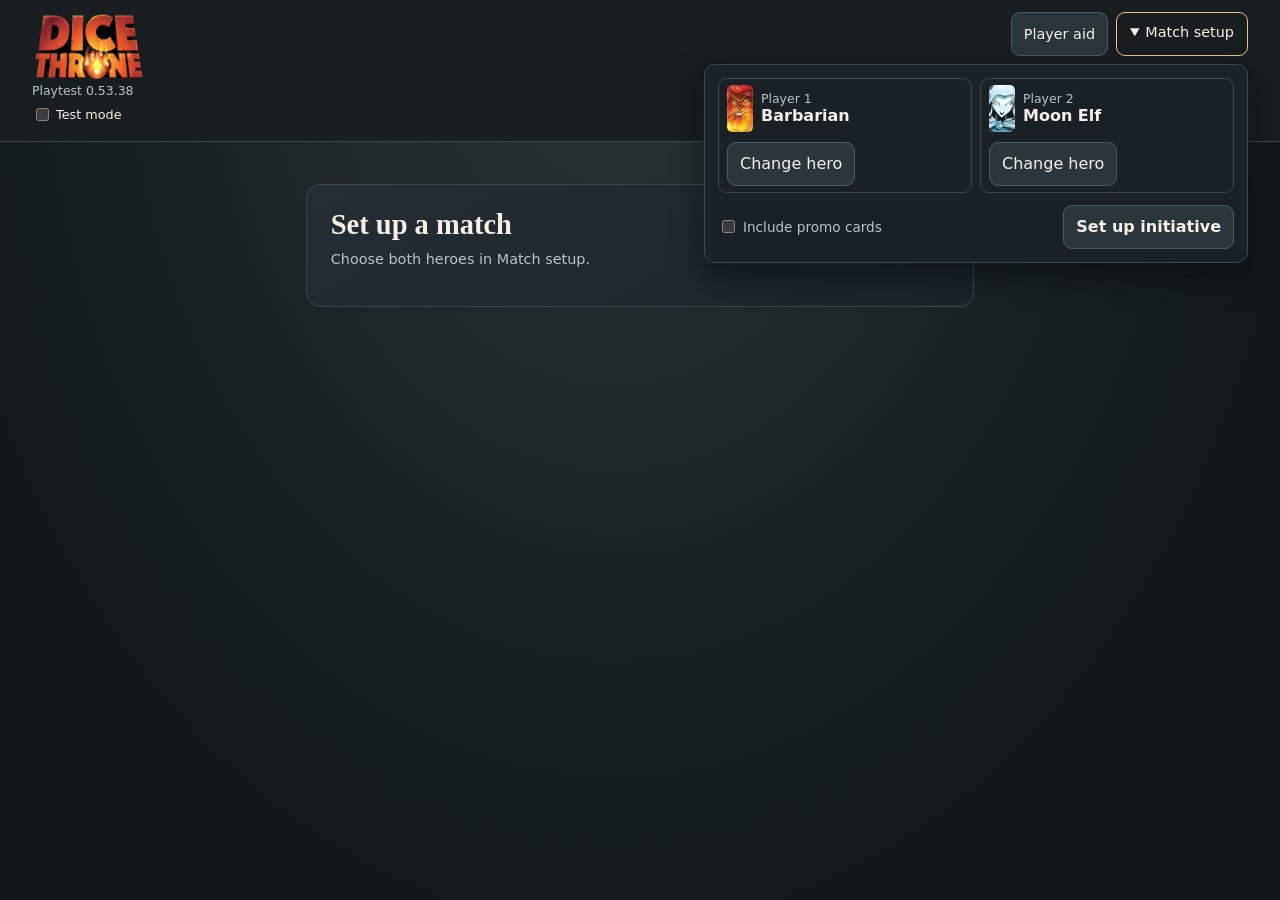
==== docs/index.html @ fddf9438 "0.53.38" ====
<!doctype html>
<html lang="en-GB">
<head>
<meta charset="utf-8">
<meta name="viewport" content="width=device-width,initial-scale=1">
<meta name="theme-color" content="#171d21">
<title>Dice Throne · Match</title>
<style>
:root{color-scheme:dark;font-family:system-ui,sans-serif;background:#10121a;color:#f5f1e9;--panel:#1a1e29;--line:#343a4a;--muted:#bac0ce;--gold:#f2c579}
*{box-sizing:border-box}body{margin:0}button{font:inherit;cursor:pointer}button:focus-visible,summary:focus-visible{outline:3px solid var(--gold);outline-offset:3px}button{color:inherit;background:#282f40;border:1px solid #465069;border-radius:9px;min-height:44px;padding:7px 12px}button:hover:not(:disabled){background:#374258}button:disabled{opacity:.53;cursor:default}button.primary{background:var(--gold);color:#221809;border-color:var(--gold);font-weight:750}button.primary:hover:not(:disabled){background:#ffdf9e}button[aria-pressed=true]{border-color:var(--gold)}
header{border-bottom:1px solid var(--line);background:#161923}header>div{max-width:1650px;margin:auto;padding:14px clamp(12px,3vw,42px);display:flex;align-items:center;justify-content:space-between;gap:10px}h1{font-family:Georgia,serif;font-size:clamp(1.35rem,3vw,2rem);margin:0}header small{color:var(--muted)}
main{max-width:1650px;margin:auto;padding:clamp(10px,2.5vw,32px);display:grid;grid-template-columns:minmax(0,1fr) minmax(300px,.84fr) minmax(0,1fr);gap:14px;align-items:start}
.hero,.arena{background:var(--panel);border:1px solid var(--line);border-radius:14px;overflow:hidden;min-width:0}.hero-head{padding:12px;display:flex;flex-wrap:wrap;gap:7px 14px;align-items:center;border-top:3px solid var(--hero)}.hero h2{font-family:Georgia,serif;font-size:1.35rem;margin:0 auto 0 0}.hero strong{color:var(--hero);white-space:nowrap}
.inventory{display:flex;align-items:center;justify-content:space-between;gap:8px;padding:9px 12px;border-top:1px solid var(--line);font-size:.85rem}.tokens{flex-basis:100%;display:flex;min-height:21px;gap:7px;flex-wrap:wrap;color:var(--muted);font-size:.8rem}.token{display:inline-flex;align-items:center;gap:5px}.token img{width:19px;height:19px}
.arena{padding:14px}.phase{display:flex;align-items:center;justify-content:space-between;gap:8px;color:var(--gold);font-size:.9rem}.arena h2{font-size:1.21rem;margin:9px 0 5px}.arena p{margin:5px 0 12px;color:var(--muted);font-size:.9rem}.dice{display:grid;grid-template-columns:repeat(5,minmax(0,1fr));gap:6px;margin:12px 0}.die{display:grid;place-items:center;width:100%;padding:4px;aspect-ratio:1;min-height:0;border-radius:9px;background:#242937;border:1px solid #51566a}.die img{width:100%;border-radius:4px;display:block}.die[aria-pressed=true]{background:#665132;border-color:var(--gold)}.die:disabled{opacity:1;cursor:default}.empty{color:#b7bdcd}.controls{display:flex;flex-wrap:wrap;gap:7px}.abilities{display:grid;gap:6px;margin-top:12px}.ability{text-align:left}.ability small{display:block;margin-top:2px;color:var(--muted);font-size:.78rem}.ability strong{font-size:.94rem}.action-log{border-top:1px solid var(--line);margin-top:14px;padding-top:11px}.action-log summary{cursor:pointer;font-size:.9rem}.action-log ol{font-size:.82rem;color:var(--muted);padding-left:23px;max-height:180px;overflow:auto}.action-log li{padding:3px 0}
.vitals{display:inline-flex;gap:12px;align-items:center;white-space:nowrap}


.token-help{position:relative}.token-help button{background:transparent;padding:3px 5px;min-height:28px;font-size:inherit}
.token-note{display:block;margin:4px 0 0;line-height:1.4;color:var(--muted)}
.token-note[hidden]{display:none}
@media(hover:hover){.token-help:hover .token-note,.token-help:focus-within .token-note{display:block}}
dialog{color:inherit;background:var(--panel);border:1px solid var(--line);border-radius:12px;width:min(1100px,96vw);max-width:none;padding:12px}
dialog::backdrop{background:#080a12dc}
.viewer-head,.viewer-tools{display:flex;align-items:center;gap:7px;flex-wrap:wrap;margin-bottom:8px}.viewer-head h2{margin:0 auto 0 0;font-size:1.15rem}
.viewer-scroll{overflow:auto;height:65vh;touch-action:pan-x pan-y;background:#10121a;border-radius:7px}
.viewer-scroll img{display:block;max-width:none;height:auto;margin-inline:auto}
.setup-seats{display:grid;grid-template-columns:repeat(2,minmax(0,1fr));gap:8px}
.setup-seat{display:flex;align-items:center;gap:10px;padding:6px 8px;border:1px solid var(--line);border-radius:9px}
.setup-seat small,.setup-seat strong{display:block}
.setup-seat button{white-space:nowrap}
.setup-actions{display:flex;align-items:center;gap:10px;flex-wrap:wrap}
.setup-actions label{display:flex;align-items:center;gap:5px;font-size:.85rem;color:var(--muted)}
#hero-picker{width:min(520px,calc(100% - 24px));max-height:85dvh;padding:0;overflow:hidden}
#hero-picker[open]{display:flex;flex-direction:column}
body:has(#hero-picker[open]){overflow:hidden}
.picker-head{padding:14px 16px 12px;border-bottom:1px solid var(--line)}
.picker-head label{display:block;margin:10px 0 5px;color:var(--muted);font-size:.88rem}
#hero-search{width:100%;min-height:44px;padding:8px 10px;font:inherit;color:inherit;background:#10121a;border:1px solid #51566a;border-radius:8px}
#hero-search:focus-visible{outline:2px solid var(--gold);outline-offset:2px}
.picker-results{padding:12px 16px 16px;min-height:0;overflow:auto;overscroll-behavior:contain}
.picker-results details{border:1px solid var(--line);border-radius:9px}
.picker-results details+details{margin-top:8px}
.picker-results summary{padding:12px;cursor:pointer;font-weight:650}
.picker-heroes{display:grid;gap:5px;padding:0 8px 8px}
.picker-hero{display:grid;grid-template-columns:auto minmax(0,1fr) auto;align-items:center;gap:8px;text-align:left;padding-block:5px}
.picker-hero span{overflow-wrap:anywhere}
.picker-hero[hidden]{display:none}
.picker-hero[aria-current="true"]{border-color:var(--gold)}
.picker-hero small{color:var(--gold);white-space:nowrap}
#hero-no-results{margin:0;color:var(--muted)}
@media(max-width:800px){
  header>div{align-items:stretch;flex-direction:column}
}
@media(hover:none) and (pointer:coarse){
  #hero-picker{inset:0;margin:0;width:100%;height:100dvh;max-height:none;border:0;border-radius:0}
}
.hand-panel{border-top:1px solid var(--line);margin-top:12px;padding-top:10px}
.hand-panel h3{margin:0 0 8px;font-size:.95rem}
.hand-group h3{font-size:.85rem;margin:0 0 6px;color:var(--muted)}
.hand-group+.hand-group{margin-top:14px}
.hand-grid{display:grid;gap:6px}
.hand-card{display:grid;grid-template-columns:minmax(0,1fr) auto;gap:5px}
.hand-card>button{text-align:left}
.hand-card small{color:var(--muted);display:block}
.card-command{display:flex;gap:6px;margin:6px 0;flex-wrap:wrap}
.card-command label{width:100%;font-size:.86rem}
.card-command select{max-width:100%;min-height:42px;width:100%;padding:4px;border-radius:7px}

#hand-dialog{width:min(520px,96vw);max-height:85dvh;overflow-y:auto}
.board-upgrades{padding:8px 12px;border-top:1px solid var(--line)}
.board-upgrades summary{cursor:pointer;font-size:.85rem}
.board-upgrades button{margin:6px 5px 0 0}
.income-note{padding:8px 10px;border:1px solid var(--line);border-radius:8px;margin-bottom:10px;font-size:.88rem}
.install-strip{display:flex;gap:10px;align-items:center;justify-content:flex-end;margin:0 auto;padding:6px clamp(10px,2.5vw,32px);max-width:1650px;color:var(--muted);font-size:.8rem}
.install-strip button{min-height:32px}
.token-actions{margin-top:12px}.token-actions strong{display:block;font-size:.85rem;margin-bottom:5px}
</style>
<link rel="stylesheet" href="./match-ui.css">
<link rel="manifest" href="./manifest.webmanifest">
<link rel="icon" href="./icons/dice-throne-192.png">
<link rel="apple-touch-icon" href="./icons/dice-throne-192.png">
</head>
<body>
<header>
 <div>
  <div>
   <h1><img class="header-logo" src="./dice-throne-logo.png" alt="Dice Throne" width="1024" height="612"></h1>
   <small>Playtest 0.53.38</small>
   <label class="test-mode-label"><input id="test-mode" type="checkbox" autocomplete="off"> Test mode</label>
  </div>
  <div class="header-actions">
  <button id="open-player-aid" type="button" aria-haspopup="dialog" aria-controls="viewer">Player aid</button>
  <details class="setup-menu" id="match-setup">
   <summary>Match setup</summary>
   <div class="match-setup">
   <div class="setup-seats">
    <div class="setup-seat">
     <div class="setup-identity"><img id="setup-portrait-0" class="hero-portrait" alt="" width="179" height="323" loading="lazy"><div><small>Player 1</small><strong id="setup-hero-0"></strong></div></div>
     <button type="button" id="change-hero-0" aria-label="Change hero for Player 1" aria-describedby="setup-hero-0" aria-haspopup="dialog">Change hero</button>
    </div>
    <div class="setup-seat">
     <div class="setup-identity"><img id="setup-portrait-1" class="hero-portrait" alt="" width="179" height="323" loading="lazy"><div><small>Player 2</small><strong id="setup-hero-1"></strong></div></div>
     <button type="button" id="change-hero-1" aria-label="Change hero for Player 2" aria-describedby="setup-hero-1" aria-haspopup="dialog">Change hero</button>
    </div>
   </div>
   <div class="setup-actions"><label><input id="promos" type="checkbox"> Include promo cards</label><button id="reset" type="button">Set up initiative</button></div>
   </div>
  </details>
  </div>
 </div>
</header>
<aside class="install-strip"><span role="status" id="offline-status">Preparing offline play…</span><button type="button" id="install-app" hidden>Install app</button></aside>
<main id="match"></main>
<dialog id="hero-picker" aria-labelledby="hero-picker-title">
 <div class="picker-head">
  <div class="viewer-head"><h2 id="hero-picker-title"></h2><form method="dialog"><button autofocus>Cancel</button></form></div>
  <label for="hero-search">Search by hero name</label>
  <div class="picker-tools">
   <input id="hero-search" type="search" autocomplete="off">
   <button id="random-hero" type="button">Random hero</button>
  </div>
 </div>
 <div class="picker-results">
  <div id="hero-groups"></div>
  <p id="hero-no-results" role="status"></p>
 </div>
</dialog>
<dialog id="test-vitals" aria-labelledby="test-vitals-title">
 <div class="viewer-head"><h2 id="test-vitals-title"></h2><form method="dialog"><button>Cancel</button></form></div>
 <form id="test-vitals-form">
  <label for="test-hp">Health</label>
  <div class="test-vitals-step">
   <button type="button" data-step="down" data-field="test-hp" aria-label="Decrease Health">−</button>
   <input id="test-hp" type="number" inputmode="numeric" min="1" max="60" step="1" required>
   <button type="button" data-step="up" data-field="test-hp" aria-label="Increase Health">+</button>
  </div>
  <label for="test-cp">CP</label>
  <div class="test-vitals-step">
   <button type="button" data-step="down" data-field="test-cp" aria-label="Decrease CP">−</button>
   <input id="test-cp" type="number" inputmode="numeric" min="0" max="15" step="1" required>
   <button type="button" data-step="up" data-field="test-cp" aria-label="Increase CP">+</button>
  </div>
  <button type="submit" class="primary">Apply</button>
 </form>
</dialog>
<dialog id="hand-dialog" aria-labelledby="hand-title">
 <div class="viewer-head"><h2 id="hand-title"></h2><form method="dialog"><button>Close hand</button></form></div>
 <div id="hand-content"></div>
</dialog>
<dialog id="hero-sheet" aria-labelledby="hero-sheet-title">
 <div class="viewer-head"><h2 id="hero-sheet-title"></h2><form method="dialog"><button autofocus>Close</button></form></div>
 <div id="hero-sheet-content"></div>
</dialog>
<dialog id="token-info" aria-labelledby="token-info-title" aria-describedby="token-info-note">
 <div class="viewer-head"><h2 id="token-info-title"></h2><form method="dialog"><button autofocus>Close</button></form></div>
 <div id="token-info-icon" class="large-token-icon" aria-hidden="true"></div>
 <p id="token-info-note"></p>
</dialog>
<dialog id="deck-dialog" aria-labelledby="deck-title">
 <div class="viewer-head"><h2 id="deck-title"></h2><form method="dialog"><button autofocus>Close deck</button></form></div>
 <button id="view-all-deck" type="button" hidden>Full deck list</button>
 <div id="deck-content"></div>
</dialog>
<dialog id="viewer" aria-labelledby="viewer-title">
 <div class="viewer-head"><h2 id="viewer-title"></h2><form method="dialog"><button>Close</button></form></div>
 <nav id="player-aid-sections" class="viewer-tools" aria-label="Player aid sections" hidden>
  <button id="aid-turn-summary" type="button" aria-pressed="false">Turn summary</button>
  <button id="aid-quick-reference" type="button" aria-pressed="false">Quick reference</button>
  <button id="aid-damage-cheat-sheet" type="button" aria-pressed="false">Damage cheat sheet</button>
 </nav>
 <nav id="board-sections" class="viewer-tools" aria-label="Board views" hidden>
  <button id="board-scan" type="button" aria-pressed="true">Board</button>
  <button id="board-upgrades-tab" type="button" aria-pressed="false">Upgrades</button>
 </nav>
 <div id="viewer-zoom" class="viewer-tools">
  <button id="zoom-out" aria-label="Zoom out">−</button><button id="zoom-fit">Fit</button><button id="zoom-in" aria-label="Zoom in">+</button>
  <button id="leaflet-front">Front</button><button id="leaflet-back">Back</button>
 </div>
 <div id="viewer-scroll" class="viewer-scroll"><img id="viewer-image" alt=""></div>
 <div id="board-upgrades-panel" hidden></div>
</dialog>
<script src="./art-shared.js"></script>
<script src="./art-shared-marvel.js"></script>
<script src="./art-hero-1.js"></script>
<script src="./art-hero-2.js"></script>
<script src="./art-hero-3.js"></script>
<script src="./art-hero-4.js"></script>
<script src="./art-hero-5.js"></script>
<script src="./art-hero-6.js"></script>
<script src="./art-hero-7.js"></script>
<script src="./art-hero-8.js"></script>
<script src="./art-hero-9.js"></script>
<script src="./art-hero-10.js"></script>
<script src="./art-hero-11.js"></script>
<script src="./art-hero-12.js"></script>
<script src="./art-hero-13.js"></script>
<script src="./art-hero-14.js"></script>
<script src="./art-hero-15.js"></script>
<script src="./art-hero-16.js"></script>
<script src="./art-hero-17.js"></script>
<script src="./art-hero-18.js"></script>
<script src="./art-hero-19.js"></script>
<script src="./art-hero-20.js"></script>
<script src="./art-hero-21.js"></script>
<script src="./art-hero-22.js"></script>
<script src="./art-hero-23.js"></script>
<script src="./art-hero-24.js"></script>
<script src="./art-hero-25.js"></script>
<script src="./art-hero-26.js"></script>
<script src="./art-hero-27.js"></script>
<script src="./art-hero-28.js"></script>
<script src="./art-hero-29.js"></script>
<script src="./art-hero-30.js"></script>
<script src="./art-hero-31.js"></script>
<script src="./art-hero-32.js"></script>
<script src="./art-hero-33.js"></script>
<script src="./art-hero-34.js"></script>
<script src="./art-hero-35.js"></script>
<script src="./art-hero-36.js"></script>
<script src="./art-hero-37.js"></script>
<script src="./art-hero-38.js"></script>
<script src="./art-hero-39.js"></script>
<script src="./art-hero-40.js"></script>
<script src="./art-hero-41.js"></script>
<script src="./art-hero-42.js"></script>
<script src="./art-hero-43.js"></script>
<script src="./art-hero-44.js"></script>
<script src="./art-hero-45.js"></script>
<script src="./heroes/barbarian.js"></script>
<script src="./heroes/moon-elf.js"></script>
<script src="./heroes/pyromancer.js"></script>
<script src="./heroes/shadow-thief.js"></script>
<script src="./heroes/monk.js"></script>
<script src="./heroes/paladin.js"></script>
<script src="./heroes/ninja.js"></script>
<script src="./heroes/treant.js"></script>
<script src="./heroes/cursed-pirate.js"></script>
<script src="./heroes/artificer.js"></script>
<script src="./heroes/seraph.js"></script>
<script src="./heroes/vampire-lord.js"></script>
<script src="./heroes/gunslinger.js"></script>
<script src="./heroes/samurai.js"></script>
<script src="./heroes/tactician.js"></script>
<script src="./heroes/huntress.js"></script>
<script src="./heroes/headless-horseman.js"></script>
<script src="./heroes/necromancer.js"></script>
<script src="./heroes/pale-lady.js"></script>
<script src="./heroes/raveness.js"></script>
<script src="./heroes/druid.js"></script>
<script src="./heroes/duelist.js"></script>
<script src="./heroes/forgemaster.js"></script>
<script src="./heroes/sun-elf.js"></script>
<script src="./heroes/black-panther.js"></script>
<script src="./heroes/black-widow.js"></script>
<script src="./heroes/captain-marvel.js"></script>
<script src="./heroes/doctor-strange.js"></script>
<script src="./heroes/loki.js"></script>
<script src="./heroes/scarlet-witch.js"></script>
<script src="./heroes/spider-man.js"></script>
<script src="./heroes/thor.js"></script>
<script src="./heroes/cyclops.js"></script>
<script src="./heroes/gambit.js"></script>
<script src="./heroes/iceman.js"></script>
<script src="./heroes/jean-grey.js"></script>
<script src="./heroes/psylocke.js"></script>
<script src="./heroes/rogue.js"></script>
<script src="./heroes/storm.js"></script>
<script src="./heroes/wolverine.js"></script>
<script src="./heroes/alchemist.js"></script>
<script src="./heroes/krampus.js"></script>
<script src="./heroes/mystic-brawler.js"></script>
<script src="./heroes/santa.js"></script>
<script src="./heroes/deadpool.js"></script>
<script src="./damage.js"></script>
<script src="./turn.js"></script>
<script src="./rolls.js"></script>
<script src="./engine.js"></script>
<script src="./app.js"></script>
<script src="./install.js" defer></script>
</body>
</html>
---- docs/match-ui.css ----
:root {
  --surface: #192026;
  --panel: #20282e;
  --line: #3b464c;
  --muted: #bac4c6;
  --gold: #edc27c;
  --ink: #f5f1e8;
  color: var(--ink);
  background: #11171b;
}

body {
  min-height: 100dvh;
  background: radial-gradient(ellipse at 48% 0%, #293336, transparent 44rem), #11171b;
}

button {
  background: #2b353c;
  border-color: #4c5b61;
}

button:hover:not(:disabled) {
  background: #37454d;
}

header {
  background: #171d21;
  border-color: var(--line);
}

header > div {
  --header-gutter: clamp(12px, 2.5vw, 36px);
  max-width: 1440px;
  padding: 12px var(--header-gutter);
  align-items: flex-start;
  flex-direction: row;
}

.header-logo {
  display: block;
  width: clamp(86px, 10vw, 114px);
  height: auto;
}

header small {
  font-size: .78rem;
}

.header-actions {
  display: flex;
  flex-wrap: wrap;
  justify-content: flex-end;
  align-items: flex-start;
  gap: 8px;
}

#open-player-aid {
  font-size: .9rem;
  white-space: nowrap;
}

#player-aid-sections[hidden] {
  display: none;
}

.setup-menu {
  position: relative;
}

.setup-menu > summary {
  min-height: 44px;
  padding: 11px 13px;
  border: 1px solid var(--line);
  border-radius: 9px;
  cursor: pointer;
  font-size: .9rem;
  white-space: nowrap;
}

.setup-menu[open] > summary {
  border-color: var(--gold);
}

.match-setup {
  position: absolute;
  inset: calc(100% + 8px) 0 auto auto;
  z-index: 3;
  width: min(34rem, calc(100vw - 2 * var(--header-gutter)));
  padding: 13px;
  display: grid;
  grid-template-columns: minmax(0, 1fr);
  gap: 12px;
  background: var(--surface);
  border: 1px solid var(--line);
  border-radius: 11px;
  box-shadow: 0 14px 30px #05090c8c;
}

.setup-seats,
.setup-actions {
  min-width: 0;
}

.picker-tools {
  display: grid;
  grid-template-columns: minmax(0, 1fr) auto;
  gap: 7px;
}

.setup-seat {
  align-items: start;
  flex-direction: column;
}

@media (max-width: 560px) {
  .setup-seat {
    align-items: stretch;
    justify-content: space-between;
  }
  .setup-seat button { white-space: normal; }
}

.setup-seat strong {
  white-space: normal;
  overflow-wrap: anywhere;
}

.setup-identity,
.hero-identity {
  display: grid;
  grid-template-columns: auto minmax(0, 1fr);
  align-items: center;
  gap: 8px;
  min-width: 0;
}

.hero-portrait {
  display: block;
  width: var(--portrait-width, 26px);
  height: auto;
  border-radius: 5px;
  background: #10121a;
}

.setup-actions {
  justify-content: space-between;
}

#reset {
  font-weight: 750;
}

.install-strip {
  max-width: 1440px;
  min-height: 30px;
  padding-block: 3px;
  color: #aebbbd;
}

main {
  max-width: 1440px;
  grid-template-columns: minmax(185px, .72fr) minmax(0, 1.9fr) minmax(185px, .72fr);
  grid-template-areas: "player-one decision player-two";
  gap: clamp(10px, 1.6vw, 24px);
  padding: 12px clamp(12px, 2.5vw, 36px) 24px;
}

.seat-0 { grid-area: player-one; }
.seat-1 { grid-area: player-two; }

.hero {
  align-self: start;
  border-radius: 12px;
  background: var(--surface);
}

.hero[data-deciding="true"] {
  border-color: color-mix(in srgb, var(--hero) 55%, var(--line));
}

.hero .hero-head {
  display: grid;
  grid-template-columns: minmax(0, 1fr);
  gap: 5px;
  padding: clamp(10px, 1.4vw, 16px);
  border-top-width: 2px;
}

.hero-identity {
  --portrait-width: clamp(40px, 4.2vw, 57px);
}

.seat-label {
  color: var(--hero);
  font-size: .74rem;
  font-weight: 720;
}

.hero h2 {
  margin: 0;
  font-size: clamp(1.06rem, 2vw, 1.5rem);
  overflow-wrap: anywhere;
}

.hero .vitals {
  display: flex;
  flex-wrap: wrap;
  gap: 3px 12px;
  margin: 1px 0 4px;
  font-size: .82rem;
}

.vitals strong {
  font-size: 1.12rem;
  font-variant-numeric: tabular-nums;
}

.hero-links {
  display: grid;
  grid-template-columns: 1fr 1fr;
  gap: 5px;
}

.hero-links button {
  min-width: 0;
  padding-inline: 4px;
  font-size: .82rem;
}

.curmudgeon-toggle {
  display: inline-flex;
  align-items: center;
  gap: 6px;
  justify-self: start;
  padding-inline: 8px;
  font-size: .82rem;
  text-align: start;
}

.curmudgeon-toggle img { flex: none; }

.curmudgeon-toggle[aria-pressed="true"] { border-color: var(--gold); }

.hero-information > summary,
.match-effects > summary {
  min-height: 44px;
  padding: 11px 12px;
  border-top: 1px solid var(--line);
  color: var(--muted);
  overflow-wrap: anywhere;
  font-size: .83rem;
  cursor: pointer;
}

.hero-information-body {
  padding: 0 12px 12px;
  min-width: 0;
  overflow-wrap: anywhere;
}

button.hero-sheet-trigger,
.hero-token-strip {
  display: none;
}

#token-info {
  width: min(100% - 24px, 420px);
}

#token-info-icon {
  --token-reference-size: 88px;
  margin: 12px auto;
}

.large-token-icon {
  width: var(--token-reference-size, 52px);
  height: var(--token-reference-size, 52px);
  display: grid;
  place-items: center;
  flex: none;
}

.large-token-icon img {
  width: 100%;
  height: 100%;
  object-fit: contain;
}

.large-token-icon .token-initial {
  font-size: 1.15rem;
}

.token-roll-reference {
  display: flex;
  align-items: center;
  gap: 12px;
  margin-block: 10px;
  padding: 8px 10px;
  background: #192125;
  border: 1px solid var(--line);
  border-radius: 8px;
}

.token-roll-reference p {
  margin: 0;
  line-height: 1.35;
}

#token-info p {
  margin: 12px 0 0;
  line-height: 1.5;
}

#hero-sheet {
  inset: auto 0 0;
  margin: 0 auto;
  width: min(100%, 520px);
  max-height: 75dvh;
  overflow: hidden;
  padding-bottom: max(12px, env(safe-area-inset-bottom));
  border-radius: 16px 16px 0 0;
}

#hero-sheet[open] {
  display: flex;
  flex-direction: column;
}

body:has(#hero-sheet[open]) {
  overflow: hidden;
}

#hero-sheet-content {
  overflow-y: auto;
  overscroll-behavior: contain;
}

#hero-sheet .hero-information-body { padding: 0; }

#hero-sheet .inventory {
  justify-content: flex-start;
  gap: 8px 16px;
}

#hero-sheet .inventory button,
#hero-sheet summary,
#hero-sheet .token-help button { min-height: 44px; }

#hero-sheet summary { padding-block: 10px; }

#hero-sheet .hero-component-link {
  display: block;
  width: 100%;
  text-align: start;
}

.hero-reference-row {
  border-top: 1px solid var(--line);
  padding: 8px 0;
}

#board-sections[hidden], #viewer-zoom[hidden] { display: none; }

#board-upgrades-panel {
  max-height: 65dvh;
  overflow-y: auto;
  overscroll-behavior: contain;
}

#board-upgrades-panel ul {
  list-style: none;
  padding: 0;
  margin: 0;
}

#view-all-deck {
  align-self: flex-start;
  margin-bottom: 8px;
}

.draw-count {
  display: inline-flex;
  align-items: center;
  gap: 6px;
  padding: 0;
  border: 0;
}

button.draw-count,
button.draw-count:hover {
  background: transparent;
}

.draw-count:active {
  color: var(--gold);
}

@media (hover: hover) {
  .draw-count:hover {
    color: var(--gold);
  }
}
.draw-count img {
  width: 21px;
  height: 33px;
  object-fit: contain;
}

#deck-dialog {
  width: min(520px, 96vw);
  max-height: 85dvh;
  overflow: hidden;
}

#deck-dialog[open] {
  display: flex;
  flex-direction: column;
}

#deck-content {
  overflow-y: auto;
  overscroll-behavior: contain;
}

.deck-group > summary {
  min-height: 44px;
  padding: 11px 4px;
  border-bottom: 1px solid var(--line);
  cursor: pointer;
  font-size: .9rem;
  color: var(--gold);
}

.deck-card-list {
  margin: 0;
  padding: 0;
  list-style: none;
}

.deck-entry {
  display: grid;
  grid-template-columns: minmax(0, 1fr) auto;
  align-items: center;
  gap: 8px;
  padding-block: 4px;
  border-bottom: 1px solid var(--line);
}

.deck-entry small {
  display: block;
  color: var(--muted);
}

.hero-information-body .inventory {
  padding: 7px 0;
  flex-wrap: wrap;
  min-width: 0;
  font-size: .78rem;
}

.hero-information-body .tokens {
  gap: 5px;
  margin-bottom: 7px;
}

.hero-states {
  display: grid;
  gap: 4px;
  margin-bottom: 8px;
  padding-bottom: 8px;
  border-bottom: 1px solid var(--line);
  color: var(--muted);
  font-size: .8rem;
}

.hero-state-row .token img {
  width: 19px;
  height: 19px;
  object-fit: contain;
}

.hero-information-body .token-help button {
  min-height: 36px;
  border-color: #435159;
  border-radius: 6px;
  text-align: start;
}

.hero-information-body .token-actions,
.hero-information-body .board-upgrades,
.hero-information-body .forge-inventory {
  margin: 0;
  padding: 8px 0;
  border-top: 1px solid var(--line);
  font-size: .8rem;
}

.hero-information-body summary {
  cursor: pointer;
}

.hero-information-body strong { white-space: normal; }

.hero-information-body img {
  max-width: 100%;
}

.arena {
  grid-area: decision;
  min-width: 0;
  padding: clamp(12px, 2vw, 24px);
  border-radius: 14px;
  overflow: visible;
  background: linear-gradient(150deg, #242e34, #192126 32rem);
}

.phase {
  color: var(--gold);
  font-size: .84rem;
  font-weight: 720;
}

.decision-owner {
  display: flex;
  flex-wrap: wrap;
  align-items: center;
  justify-content: space-between;
  gap: 4px 10px;
  margin: 9px 0 13px;
  padding: 9px 11px;
  border-inline-start: 3px solid var(--decision-ink);
  border-radius: 4px 8px 8px 4px;
  background: #11191dcc;
  --decision-ink: #e9a987;
}

.decision-owner[data-player="1"] {
  --decision-ink: #89cbc5;
}

.decision-owner strong { color: var(--decision-ink); }
.decision-owner span { color: var(--muted); font-size: .83rem; }

.arena h2 {
  margin: 0 0 7px;
  font-family: Georgia, serif;
  font-size: clamp(1.24rem, 3vw, 1.78rem);
  line-height: 1.14;
  overflow-wrap: anywhere;
}

.arena p {
  line-height: 1.5;
}

.arena button {
  max-width: 100%;
  white-space: normal;
}

.decision-actions > button,
.effect-options > button {
  margin: 2px 4px 4px 0;
}

.decision-actions .dice {
  max-width: 400px;
}

.manifest-roll {
  display: flex;
  align-items: center;
  gap: 8px;
  margin-block: 10px 12px;
  color: var(--muted);
  font-size: .85rem;
}

.manifest-roll .die {
  flex: 0 0 44px;
}

.abilities {
  --requirement-ink: #ffe6ad;
  grid-template-columns: repeat(auto-fit, minmax(min(220px, 100%), 1fr));
  gap: 7px;
}

.ability {
  padding: 8px 10px;
  min-height: 54px;
  text-align: start;
}

.ability small {
  line-height: 1.34;
  font-size: .82rem;
}

.ability .ability-requirement,
.ability:disabled .ability-requirement,
.ability[data-test-ready="false"] .ability-requirement {
  margin-top: 4px;
  color: var(--requirement-ink, var(--gold));
  font-weight: 650;
}

.ability-name {
  color: var(--gold);
}

.ability-reference {
  display: grid;
  grid-template-columns: repeat(auto-fit, minmax(min(200px, 100%), 1fr));
  gap: 7px;
  margin-block: 10px;
}

.ability-reference > div {
  padding: 8px 10px;
  background: #192125;
  border: 1px solid var(--line);
  border-radius: 8px;
}

.ability-reference > div > div {
  display: flex;
  flex-wrap: wrap;
  justify-content: space-between;
  align-items: baseline;
  gap: 2px 8px;
}

.ability-reference small { color: var(--muted); }

.ability-reference > div > button {
  display: block;
  width: min(100%, 310px);
  min-height: 44px;
  padding: 0;
  margin-top: 5px;
  overflow: hidden;
}

.ability-scan {
  position: relative;
  display: block;
  overflow: hidden;
}

.ability-scan img {
  position: absolute;
  max-width: none;
}

button.primary[data-action="defend"] .ability-name { color: inherit; }

.card-option {
  display: grid;
  grid-template-columns: minmax(0, 1fr) auto;
  align-items: center;
  gap: 6px;
  width: 100%;
  margin-block: 3px;
}

.card-option > :first-child {
  min-width: 0;
  overflow-wrap: anywhere;
}

.card-option > button:first-child {
  text-align: start;
}

button.card-preview {
  padding-inline: 10px;
  background: transparent;
  border-color: #738185;
}

button.card-preview:hover:not(:disabled) {
  background: #283238;
  border-color: var(--gold);
}

.token-choice {
  display: inline-flex;
  align-items: center;
  gap: 7px;
  text-align: start;
}

.token-choice .token-icon {
  flex: 0 0 26px;
  width: 26px;
  height: 26px;
  object-fit: contain;
}

.card-token-choices {
  display: grid;
  gap: 4px;
  width: 100%;
  min-width: 0;
  margin: 0;
  padding: 6px;
  border: 1px solid var(--line);
  border-radius: 8px;
}

.card-token-choices legend { padding-inline: 5px; }

.card-token-choices label {
  display: flex;
  align-items: center;
  gap: 9px;
  min-height: 44px;
  padding: 5px 7px;
  border: 1px solid transparent;
  border-radius: 6px;
  cursor: pointer;
}

.card-token-choices input {
  margin: 0;
  accent-color: var(--gold);
}

.card-token-choices label:has(:checked) {
  border-color: var(--gold);
  background: #292922;
}

.potion-inventory {
  display: grid;
  gap: 8px;
  margin-top: 8px;
}

.potion-inventory ul {
  list-style: none;
  padding: 0;
  margin: 4px 0 0;
}

.potion-inventory small,
.potion-type small {
  display: block;
  margin-top: 4px;
  color: var(--muted);
}

.potion-picker {
  display: grid;
  grid-template-columns: repeat(auto-fit, minmax(min(210px, 100%), 1fr));
  gap: 7px;
}

.potion-picker > strong,
.potion-picker > .potion-back {
  grid-column: 1 / -1;
  justify-self: start;
}

.potion-type {
  padding: 9px 10px;
  text-align: start;
}

.potion-type small {
  font-size: .82rem;
  line-height: 1.35;
}

.ability:disabled,
.ability[data-test-ready="false"]:not(:hover) {
  opacity: 1;
  background: #192125;
  border-color: #364349;
  color: #d1dadd;
}

.ability:disabled small {
  color: #b1babe;
}

.ability small.ability-effect { color: var(--ink); }

.match-effects {
  margin: 8px 0;
  border: 1px solid var(--line);
  border-radius: 9px;
  background: #182126;
}

.match-effects > summary {
  border: 0;
  color: var(--gold);
  font-weight: 680;
}

.effect-options {
  padding: 0 10px 9px;
}

.effect-options .token-actions {
  margin: 8px 0;
}

.action-log {
  margin-top: 15px;
}

.action-log summary {
  color: var(--muted);
}

.match-tools {
  display: flex;
  gap: 10px;
  align-items: center;
  justify-content: space-between;
  position: sticky;
  bottom: 8px;
  z-index: 2;
  margin-top: 14px;
  padding: 6px 8px 6px 12px;
  border: 1px solid #4a585d;
  border-radius: 9px;
  background: #172126;
  box-shadow: 0 5px 16px #080c106b;
}

.match-tool-buttons {
  display: flex;
  flex: 1;
  gap: 5px;
}

.match-tool-buttons button {
  flex: 1;
  min-width: 0;
  padding-inline: 5px;
  line-height: 1.15;
  overflow-wrap: anywhere;
}

.match-tool-buttons button small,
.board-button small {
  display: block;
  margin-top: 2px;
  color: var(--muted);
}

.playable-count { white-space: nowrap; }
.playable-count[data-available="true"] { color: var(--gold); }

.match-tools .quick-board { display: none; }

.match-tools button {
  flex-shrink: 0;
  font-weight: 730;
  border-color: #4a585d;
}

.match-tools button[data-responding="true"] { border-color: #a68652; }
.dice:has(.die.frozen) {
  padding-bottom: 19px;
  row-gap: 20px;
}
.die.frozen {
  position: relative;
  outline: 2px solid #b8f5ff;
}
.frozen-label {
  position: absolute;
  top: calc(100% + 5px);
  left: 50%;
  transform: translateX(-50%);
  color: #b8f5ff;
  line-height: 1;
  white-space: nowrap;
}

.die.kept { background: #665132; border-color: var(--gold); }

.dice:has(.die.rerolled) {
  padding-top: 14px;
  row-gap: 20px;
}
.die.rerolled { position: relative; }
.reroll-badge {
  position: absolute;
  bottom: calc(100% + 2px);
  left: 50%;
  transform: translateX(-50%);
  color: var(--gold);
  font-size: .65rem;
  font-weight: 750;
  line-height: 1;
  white-space: nowrap;
}

.dice-editor .dice {
  max-width: 400px;
}

.die.unavailable-die { opacity: .64; }

.die.face-picker-open {
  border-color: var(--gold);
  outline: 2px solid var(--gold);
  outline-offset: 2px;
}

.face-picker {
  margin: 0 0 14px;
  padding: 10px;
  max-width: 430px;
  background: #182126;
  border: 1px solid var(--line);
  border-radius: 8px;
}

.face-picker-options {
  display: flex;
  flex-wrap: wrap;
  align-items: center;
  gap: 6px;
  margin-top: 7px;
}

.face-picker-options .die {
  width: clamp(44px, 11vw, 54px);
}

@media (max-width: 840px) {
  main {
    grid-template-columns: repeat(2, minmax(0, 1fr));
    grid-template-areas: "player-one player-two" "decision decision";
    gap: 9px;
  }

  main:has(.match-tools) {
    padding-bottom: calc(84px + env(safe-area-inset-bottom));
  }

  .hero-identity {
    --portrait-width: clamp(28px, 7vw, 39px);
  }

  .hero .vitals {
    gap: 1px 8px;
  }

  .hero-information {
    display: none;
  }

  button.hero-sheet-trigger {
    display: flex;
    width: 100%;
    min-width: 0;
    align-items: center;
    gap: 5px;
    justify-content: space-between;
    padding-inline: 10px;
    border: 0;
    border-top: 1px solid var(--line);
    border-radius: 0;
    background: transparent;
    color: var(--muted);
    font-size: .78rem;
    text-align: start;
  }

  .hero-token-strip {
    display: flex;
    flex-wrap: wrap;
    gap: 5px;
    padding: 0 8px 8px;
  }

  .hero-token-button {
    position: relative;
    display: grid;
    place-items: center;
    padding: 4px;
    width: 36px;
    min-height: 36px;
    background: var(--surface);
    border-color: var(--line);
  }

  .hero-token-button img {
    width: 24px;
    height: 24px;
    object-fit: contain;
  }

  .token-initial {
    font-size: .72rem;
    font-weight: 700;
  }

  .token-count {
    position: absolute;
    inset: auto 0 0 auto;
    min-width: 14px;
    padding-inline: 2px;
    border-radius: 6px;
    background: var(--gold);
    color: #191e28;
    font-size: .63rem;
    font-weight: 750;
    text-align: center;
  }

  .hero-sheet-trigger::after {
    content: "";
    width: 5px;
    height: 5px;
    margin-inline: 3px;
    border: solid currentColor;
    border-width: 1px 1px 0 0;
    transform: rotate(45deg);
  }

  .match-tools {
    position: fixed;
    inset: auto 12px calc(8px + env(safe-area-inset-bottom));
    margin: 0;
  }

  .match-tools .quick-board { display: inline-block; }

  .arena {
    align-self: start;
  }
}

@media (max-width: 440px) {
  .abilities {
    grid-template-columns: minmax(0, 1fr);
  }

  .ability {
    min-height: 48px;
    padding-block: 6px;
  }
}

.opposed-dice {
  display: grid;
  grid-template-columns: repeat(2, minmax(0, 1fr));
  gap: 12px;
  max-width: 320px;
  margin-block: 12px;
}

.opposed-dice strong {
  display: block;
  overflow-wrap: anywhere;
}

.opposed-dice .dice {
  display: block;
  margin-block: 5px 0;
}

.opposed-dice .die {
  width: min(100%, 64px);
  margin-top: 5px;
}

.test-mode-label {
  display: flex;
  align-items: center;
  gap: 4px;
  min-height: 30px;
  font-size: .8rem;
  white-space: nowrap;
}

.test-mode-label input {
  accent-color: var(--gold);
}

.test-vitals-button {
  display: block;
  margin-top: 4px;
  padding-inline: 7px;
  font-size: .75rem;
}

#test-vitals {
  width: min(340px, 94vw);
}

#test-vitals-form {
  display: grid;
  gap: 8px;
}

.test-vitals-step {
  display: grid;
  grid-template-columns: 44px minmax(0, 1fr) 44px;
  gap: 8px;
}

.test-vitals-step input {
  width: 100%;
  padding: 8px;
  color: inherit;
  background: #10121a;
  border: 1px solid #51566a;
  border-radius: 8px;
  text-align: center;
  font: inherit;
}

.test-deck-actions {
  grid-column: 1 / -1;
}

.card-recipient-list {
  display: grid;
  gap: 10px;
}

.card-recipient-list > .primary {
  justify-self: start;
}

.card-recipient-row {
  margin: 0;
  min-width: 0;
  padding: 8px;
  border: 1px solid var(--line);
  border-radius: 8px;
}

.card-recipient-row legend {
  padding-inline: 5px;
  font-weight: 650;
}

.card-recipient-row .controls > button {
  flex: 1 1 105px;
}

.card-recipient-list > p {
  margin: 0;
}

.card-option-body > .controls {
  margin-top: 5px;
}

.card-choice-list .card-option > button:first-child {
  width: 100%;
}

.token img.companion-art,
.hero-token-button img.companion-art,
.large-token-icon img.companion-art {
  width: auto;
}

.hero-token-button img.companion-art {
  max-width: 24px;
}

/* Clip the scan backgrounds along the edges of the original printed pieces. */
.companion-art.healbot-1 {
  clip-path: polygon(
    45.0% 1.6%, 60.0% 2.6%, 70.0% 6.8%, 74.4% 10.4%, 81.7% 9.9%, 84.4% 10.9%,
    96.7% 25.0%, 97.2% 31.2%, 100.0% 35.4%, 100.0% 43.8%, 96.7% 47.4%, 91.7% 49.0%,
    90.6% 51.0%, 96.1% 60.4%, 96.1% 65.1%, 92.2% 70.8%, 85.6% 71.4%, 84.4% 73.4%,
    88.3% 89.1%, 86.1% 94.3%, 81.7% 97.4%, 22.2% 97.9%, 17.8% 97.4%, 12.2% 91.7%,
    11.7% 85.9%, 13.9% 81.8%, 15.0% 72.4%, 14.4% 71.4%, 8.3% 71.4%, 3.9% 66.7%,
    3.9% 59.9%, 8.3% 54.2%, 8.9% 50.0%, 7.2% 48.4%, 4.4% 48.4%, 0.0% 44.3%,
    0.0% 33.3%, 2.8% 31.8%, 3.9% 24.0%, 15.0% 11.5%, 18.9% 9.9%, 26.1% 9.9%,
    31.1% 5.7%
  );
}

.companion-art.healbot-2 {
  clip-path: polygon(
    45.6% 2.1%, 60.0% 2.6%, 66.7% 4.7%, 68.9% 6.8%, 71.1% 6.2%, 71.1% 7.8%,
    73.9% 9.9%, 82.2% 9.9%, 87.2% 13.5%, 91.1% 19.3%, 92.8% 19.3%, 97.2% 26.0%,
    97.2% 31.2%, 100.0% 35.4%, 100.0% 44.8%, 94.4% 49.5%, 91.1% 50.0%, 91.1% 53.1%,
    96.1% 60.4%, 96.1% 66.7%, 92.2% 71.4%, 89.4% 72.4%, 86.7% 71.4%, 85.0% 72.9%,
    88.3% 91.1%, 85.0% 95.8%, 79.4% 98.4%, 22.8% 98.4%, 15.6% 95.8%, 12.2% 91.7%,
    12.2% 85.4%, 15.0% 79.2%, 15.0% 72.4%, 6.1% 70.3%, 3.9% 66.1%, 3.9% 61.5%,
    8.9% 53.6%, 8.9% 49.5%, 4.4% 48.4%, 0.0% 44.3%, 0.0% 35.4%, 2.8% 31.8%,
    2.8% 26.6%, 16.1% 10.9%, 23.9% 10.4%, 31.1% 5.7%
  );
}

.companion-art.shockbot-1 {
  clip-path: polygon(
    38.3% 3.6%, 75.0% 4.1%, 79.4% 6.7%, 82.8% 16.0%, 86.1% 16.0%, 91.1% 19.1%,
    92.8% 24.2%, 95.6% 25.3%, 100.0% 32.0%, 99.4% 39.2%, 95.0% 44.8%, 98.3% 49.0%,
    99.4% 55.2%, 94.4% 62.4%, 88.3% 63.4%, 84.4% 66.0%, 85.0% 69.6%, 87.2% 70.1%,
    86.1% 74.2%, 87.2% 76.8%, 85.0% 75.8%, 83.9% 81.4%, 77.2% 88.7%, 73.3% 90.7%,
    67.2% 91.2%, 61.7% 95.4%, 56.7% 95.4%, 50.6% 97.4%, 40.0% 95.9%, 31.7% 91.2%,
    27.8% 91.2%, 18.3% 84.5%, 15.0% 80.4%, 15.0% 76.3%, 12.8% 74.2%, 12.8% 70.1%,
    15.0% 69.1%, 15.0% 66.0%, 10.6% 63.4%, 6.1% 62.9%, 1.7% 58.8%, 1.7% 57.2%,
    0.0% 57.2%, 0.6% 49.5%, 4.4% 45.4%, 0.0% 38.1%, 0.0% 31.4%, 1.7% 27.8%,
    6.1% 24.7%, 5.6% 22.7%, 7.2% 22.7%, 7.2% 20.6%, 9.4% 18.6%, 17.2% 14.9%,
    18.3% 10.3%, 22.2% 5.2%
  );
}

.companion-art.shockbot-2 {
  clip-path: polygon(
    25.0% 4.6%, 76.7% 4.6%, 81.7% 9.8%, 83.3% 16.0%, 89.4% 18.0%, 93.9% 23.2%,
    93.9% 25.3%, 99.4% 30.4%, 100.0% 41.2%, 98.9% 40.2%, 95.6% 44.8%, 99.4% 51.0%,
    99.4% 56.7%, 97.2% 60.8%, 93.3% 62.9%, 93.3% 64.9%, 92.2% 63.4%, 90.0% 63.4%,
    86.7% 64.4%, 87.2% 66.0%, 85.6% 65.5%, 85.0% 68.6%, 87.8% 73.2%, 85.0% 76.8%,
    85.0% 81.4%, 75.0% 90.2%, 67.2% 92.3%, 67.8% 93.8%, 65.6% 93.3%, 63.3% 95.4%,
    55.0% 97.4%, 47.8% 97.4%, 40.6% 96.4%, 31.7% 91.2%, 22.8% 89.2%, 22.2% 86.6%,
    15.0% 79.9%, 13.3% 71.1%, 16.1% 66.5%, 13.3% 64.4%, 10.6% 64.4%, 10.6% 63.4%,
    7.2% 63.9%, 3.3% 59.3%, 2.2% 59.8%, 1.1% 48.5%, 3.9% 47.4%, 4.4% 43.8%,
    0.6% 39.7%, 0.6% 31.4%, 1.7% 28.9%, 6.7% 25.3%, 7.2% 22.2%, 10.6% 18.0%,
    17.2% 16.0%, 20.6% 6.7%
  );
}

.companion-art.nanobot-1 {
  clip-path: polygon(
    46.7% 4.6%, 54.4% 4.6%, 65.0% 7.9%, 83.9% 20.8%, 92.8% 31.5%, 93.3% 41.7%,
    95.0% 42.6%, 96.1% 47.7%, 98.3% 48.1%, 100.0% 50.5%, 100.0% 61.6%, 95.0% 66.2%,
    89.4% 66.7%, 86.7% 72.2%, 82.2% 74.1%, 81.7% 81.0%, 86.1% 86.6%, 86.7% 89.8%,
    84.4% 95.4%, 79.4% 97.7%, 20.6% 97.7%, 15.0% 92.6%, 15.0% 87.5%, 18.9% 82.9%,
    20.0% 75.9%, 13.3% 70.4%, 12.2% 67.1%, 6.7% 66.2%, 2.2% 63.0%, 0.6% 52.3%,
    2.8% 48.6%, 5.0% 47.7%, 7.8% 41.7%, 7.2% 35.6%, 10.0% 29.6%, 24.4% 14.8%,
    33.9% 9.3%
  );
}

.companion-art.nanobot-2 {
  clip-path: polygon(
    48.3% 4.2%, 58.9% 5.1%, 68.3% 9.7%, 70.6% 9.7%, 70.0% 10.6%, 75.0% 13.0%,
    85.0% 21.3%, 90.6% 28.7%, 92.8% 28.7%, 92.8% 31.9%, 95.0% 35.6%, 93.9% 41.2%,
    96.1% 43.5%, 96.7% 47.7%, 100.0% 50.0%, 100.0% 62.5%, 95.6% 66.2%, 89.4% 67.1%,
    88.9% 69.9%, 82.8% 74.5%, 82.2% 81.0%, 86.7% 87.0%, 87.2% 92.1%, 84.4% 96.3%,
    80.0% 97.7%, 22.2% 98.1%, 19.4% 97.2%, 15.0% 93.1%, 15.0% 87.0%, 19.4% 81.5%,
    19.4% 75.9%, 17.2% 73.1%, 15.0% 72.7%, 11.7% 67.1%, 8.9% 67.6%, 8.3% 66.2%,
    5.0% 66.2%, 5.6% 65.3%, 2.8% 64.8%, 0.6% 59.7%, 0.6% 50.9%, 4.4% 47.7%,
    5.0% 44.0%, 7.2% 42.1%, 7.2% 33.3%, 8.3% 33.3%, 15.0% 22.7%, 17.2% 21.8%,
    20.6% 16.7%, 22.8% 16.7%, 28.9% 11.6%, 42.8% 5.1%
  );
}

.companion-art.nyra-art {
  clip-path: polygon(
    60.4% 1.3%, 67.0% 3.2%, 73.4% 6.0%, 79.3% 9.7%, 84.6% 14.2%, 89.2% 19.3%,
    93.1% 25.1%, 96.2% 31.3%, 98.3% 38.0%, 99.5% 44.8%, 99.8% 51.7%, 99.0% 58.6%,
    97.4% 65.4%, 94.8% 71.8%, 91.3% 77.8%, 87.0% 83.3%, 82.0% 88.1%, 76.4% 92.2%,
    70.3% 95.5%, 63.7% 97.9%, 56.9% 99.3%, 50.0% 99.8%, 43.1% 99.3%, 36.3% 97.9%,
    29.7% 95.5%, 23.6% 92.2%, 18.0% 88.1%, 13.0% 83.3%, 8.7% 77.8%, 5.2% 71.8%,
    2.6% 65.4%, 1.0% 58.6%, 0.2% 51.7%, 0.5% 44.8%, 1.7% 38.0%, 3.8% 31.3%,
    6.9% 25.1%, 10.8% 19.3%, 15.4% 14.2%, 20.7% 9.7%, 26.6% 6.0%, 33.0% 3.2%,
    39.6% 1.3%, 40.8% 1.0%, 40.8% 13.5%, 40.8% 13.5%, 41.1% 15.9%, 42.1% 18.3%,
    43.6% 20.3%, 45.6% 21.8%, 47.9% 22.8%, 50.4% 23.1%, 52.9% 22.8%, 55.2% 21.8%,
    57.2% 20.3%, 58.7% 18.3%, 59.7% 15.9%, 60.0% 13.5%, 60.0% 1.0%
  );
}
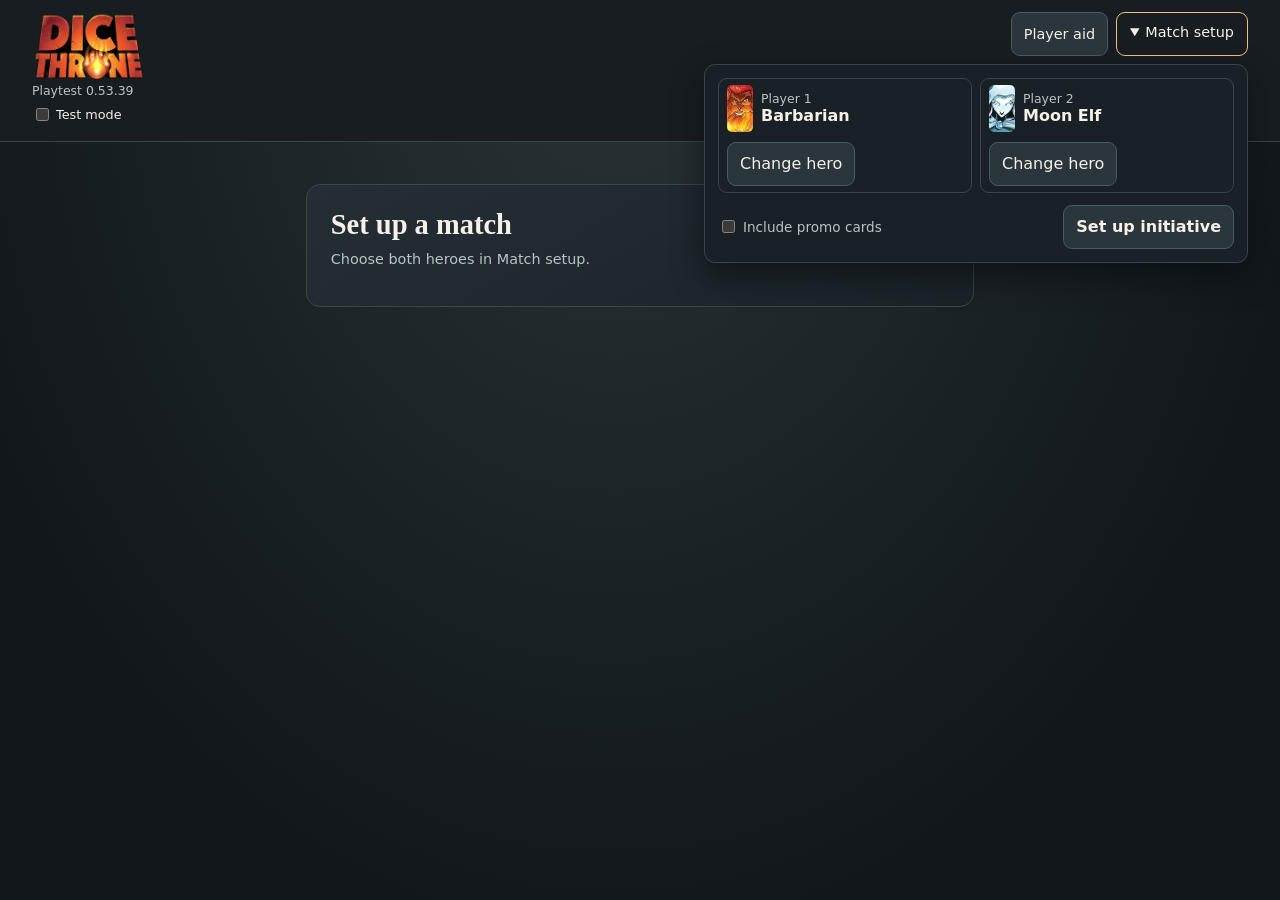
==== commit a12a6061: "0.53.39" ====
--- a/docs/index.html
+++ b/docs/index.html
@@ -16,10 +16,9 @@
 .vitals{display:inline-flex;gap:12px;align-items:center;white-space:nowrap}
 
 
-.token-help{position:relative}.token-help button{background:transparent;padding:3px 5px;min-height:28px;font-size:inherit}
+.token-help button{background:transparent;padding:3px 5px;min-height:28px;font-size:inherit}
 .token-note{display:block;margin:4px 0 0;line-height:1.4;color:var(--muted)}
 .token-note[hidden]{display:none}
-@media(hover:hover){.token-help:hover .token-note,.token-help:focus-within .token-note{display:block}}
 dialog{color:inherit;background:var(--panel);border:1px solid var(--line);border-radius:12px;width:min(1100px,96vw);max-width:none;padding:12px}
 dialog::backdrop{background:#080a12dc}
 .viewer-head,.viewer-tools{display:flex;align-items:center;gap:7px;flex-wrap:wrap;margin-bottom:8px}.viewer-head h2{margin:0 auto 0 0;font-size:1.15rem}
@@ -86,7 +85,7 @@
  <div>
   <div>
    <h1><img class="header-logo" src="./dice-throne-logo.png" alt="Dice Throne" width="1024" height="612"></h1>
-   <small>Playtest 0.53.38</small>
+   <small>Playtest 0.53.39</small>
    <label class="test-mode-label"><input id="test-mode" type="checkbox" autocomplete="off"> Test mode</label>
   </div>
   <div class="header-actions">
@@ -154,8 +153,10 @@
 </dialog>
 <dialog id="token-info" aria-labelledby="token-info-title" aria-describedby="token-info-note">
  <div class="viewer-head"><h2 id="token-info-title"></h2><form method="dialog"><button autofocus>Close</button></form></div>
- <div id="token-info-icon" class="large-token-icon" aria-hidden="true"></div>
- <p id="token-info-note"></p>
+ <div class="token-info-body">
+  <div id="token-info-icon" class="large-token-icon" aria-hidden="true"></div>
+  <p id="token-info-note"></p>
+ </div>
 </dialog>
 <dialog id="deck-dialog" aria-labelledby="deck-title">
  <div class="viewer-head"><h2 id="deck-title"></h2><form method="dialog"><button autofocus>Close deck</button></form></div>
--- a/docs/match-ui.css
+++ b/docs/match-ui.css
@@ -267,22 +267,32 @@
   width: min(100% - 24px, 420px);
 }
 
+.token-info-body {
+  display: grid;
+  justify-items: center;
+  gap: 12px;
+  padding: 8px 0 0;
+}
+
 #token-info-icon {
   --token-reference-size: 88px;
-  margin: 12px auto;
 }
 
 .large-token-icon {
   width: var(--token-reference-size, 52px);
   height: var(--token-reference-size, 52px);
   display: grid;
+  grid-template: minmax(0, 1fr) / minmax(0, 1fr);
   place-items: center;
   flex: none;
 }
 
 .large-token-icon img {
+  display: block;
   width: 100%;
   height: 100%;
+  min-width: 0;
+  min-height: 0;
   object-fit: contain;
 }
 
@@ -307,8 +317,44 @@
 }
 
 #token-info p {
-  margin: 12px 0 0;
+  width: 100%;
+  margin: 0;
   line-height: 1.5;
+  overflow-wrap: anywhere;
+}
+
+@media (hover: hover) {
+  .hero:has(.token-help:hover, .token-help:focus-within) {
+    overflow: visible;
+    z-index: 1;
+  }
+
+  .tokens,
+  .hero-state-row {
+    position: relative;
+  }
+
+  .token-help .token-note {
+    position: absolute;
+    inset: 100% 0 auto;
+    z-index: 2;
+    margin: 4px 0 0;
+    padding: 8px 10px;
+    border: 1px solid var(--line);
+    border-radius: 8px;
+    background: var(--panel);
+    box-shadow: 0 3px 10px #0007;
+    pointer-events: none;
+  }
+
+  .token-help:hover > .token-note,
+  .token-help:focus-within > .token-note {
+    display: block;
+  }
+
+  .tokens:has(.token-help:hover) .token-help:not(:hover) > .token-note {
+    display: none;
+  }
 }
 
 #hero-sheet {
@@ -1163,8 +1209,7 @@
 }
 
 .token img.companion-art,
-.hero-token-button img.companion-art,
-.large-token-icon img.companion-art {
+.hero-token-button img.companion-art {
   width: auto;
 }
 
@@ -1269,3 +1314,13 @@
     57.2% 20.3%, 58.7% 18.3%, 59.7% 15.9%, 60.0% 13.5%, 60.0% 1.0%
   );
 }
+
+.card-choice-list {
+  display: grid;
+  gap: 6px;
+}
+
+.card-choice-list + .controls,
+.card-recipient-list + .controls {
+  margin-top: 10px;
+}
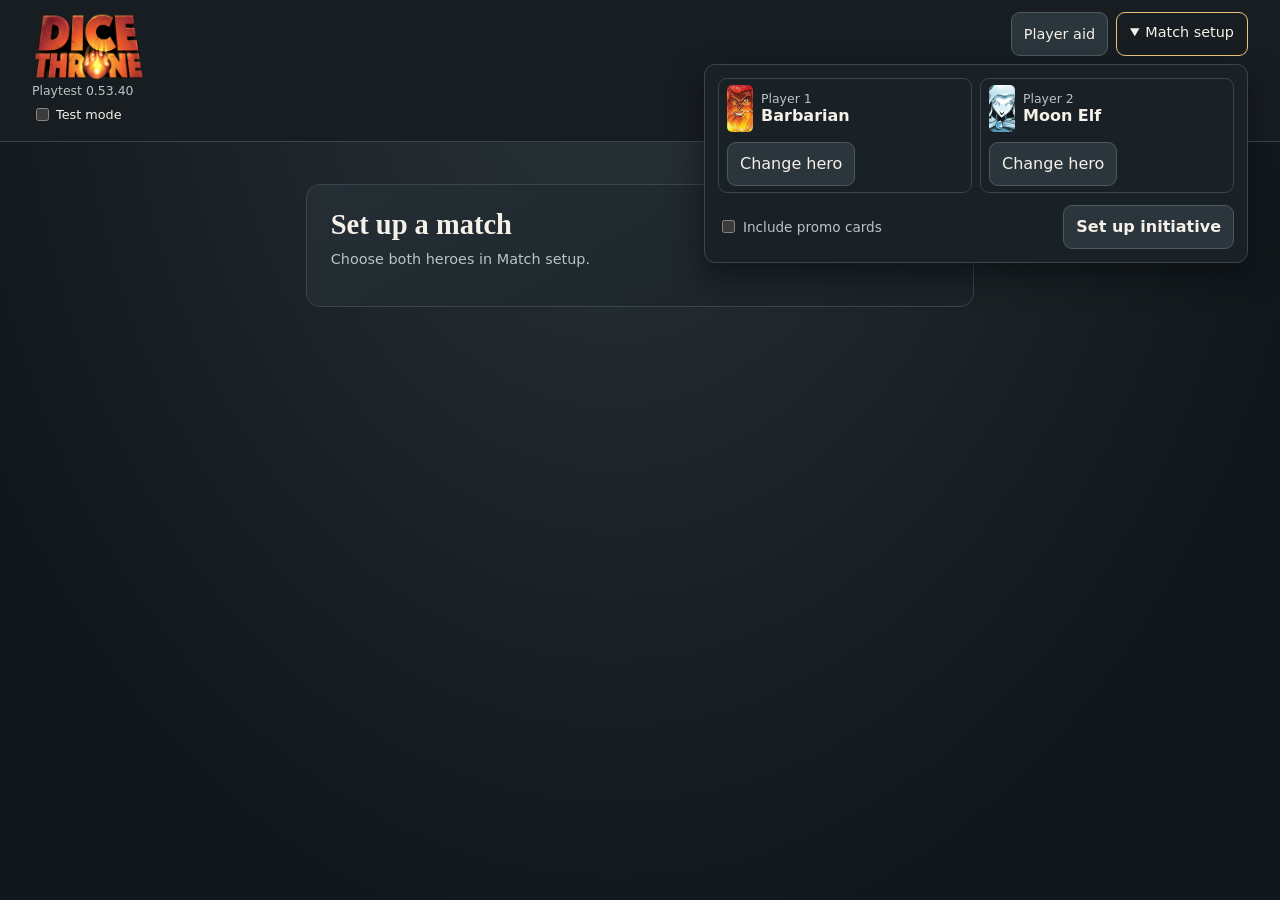
==== commit e1b9cad3: "0.53.40" ====
--- a/docs/index.html
+++ b/docs/index.html
@@ -85,7 +85,7 @@
  <div>
   <div>
    <h1><img class="header-logo" src="./dice-throne-logo.png" alt="Dice Throne" width="1024" height="612"></h1>
-   <small>Playtest 0.53.39</small>
+   <small>Playtest 0.53.40</small>
    <label class="test-mode-label"><input id="test-mode" type="checkbox" autocomplete="off"> Test mode</label>
   </div>
   <div class="header-actions">
--- a/docs/match-ui.css
+++ b/docs/match-ui.css
@@ -320,11 +320,12 @@
   width: 100%;
   margin: 0;
   line-height: 1.5;
+  text-align: center;
   overflow-wrap: anywhere;
 }
 
-@media (hover: hover) {
-  .hero:has(.token-help:hover, .token-help:focus-within) {
+@media (hover: hover) and (pointer: fine) {
+  .hero:has(.token-help:hover, .token-help > button:focus-visible) {
     overflow: visible;
     z-index: 1;
   }
@@ -348,7 +349,7 @@
   }
 
   .token-help:hover > .token-note,
-  .token-help:focus-within > .token-note {
+  .token-help:has(> button:focus-visible) > .token-note {
     display: block;
   }
 
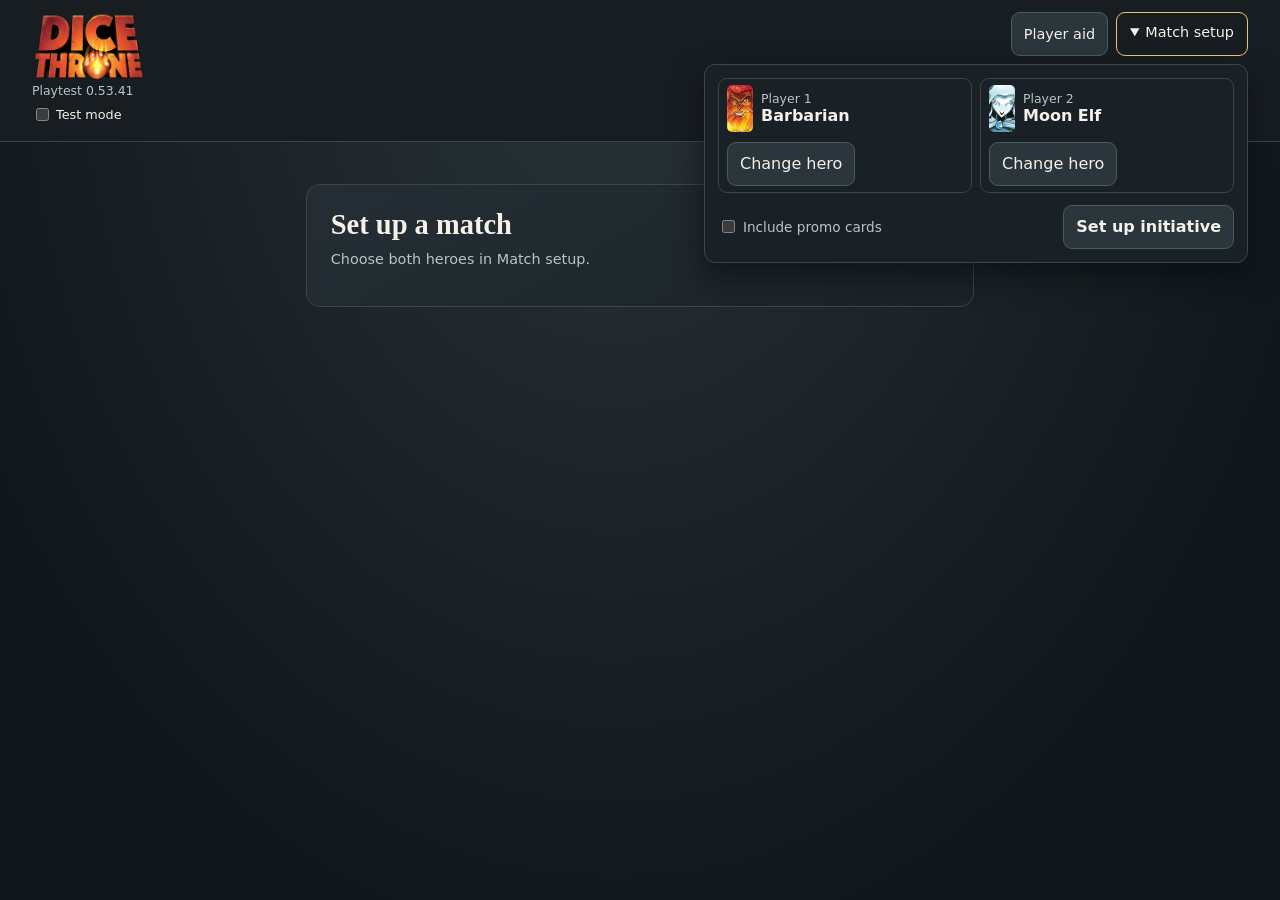
==== commit f041119d: "0.53.41" ====
--- a/docs/index.html
+++ b/docs/index.html
@@ -85,7 +85,7 @@
  <div>
   <div>
    <h1><img class="header-logo" src="./dice-throne-logo.png" alt="Dice Throne" width="1024" height="612"></h1>
-   <small>Playtest 0.53.40</small>
+   <small>Playtest 0.53.41</small>
    <label class="test-mode-label"><input id="test-mode" type="checkbox" autocomplete="off"> Test mode</label>
   </div>
   <div class="header-actions">
--- a/docs/match-ui.css
+++ b/docs/match-ui.css
@@ -524,6 +524,24 @@
   width: 19px;
   height: 19px;
   object-fit: contain;
+}
+
+.storm-charge-slots {
+  display: grid;
+  gap: 4px;
+  margin-top: 6px;
+}
+
+.storm-charge-slots .token-help {
+  position: relative;
+}
+
+.storm-charge-slots .token-help button {
+  width: 100%;
+}
+
+.storm-charge-slots .token-note > span {
+  display: block;
 }
 
 .hero-information-body .token-help button {
@@ -654,6 +672,21 @@
 
 .ability-name {
   color: var(--gold);
+}
+
+.storm-charge-heading {
+  display: flex;
+  align-items: flex-start;
+  justify-content: space-between;
+  gap: 6px;
+}
+
+.storm-charge-icon,
+.hero-state-row .token .storm-charge-icon {
+  flex: none;
+  width: 24px;
+  height: 18px;
+  object-fit: contain;
 }
 
 .ability-reference {
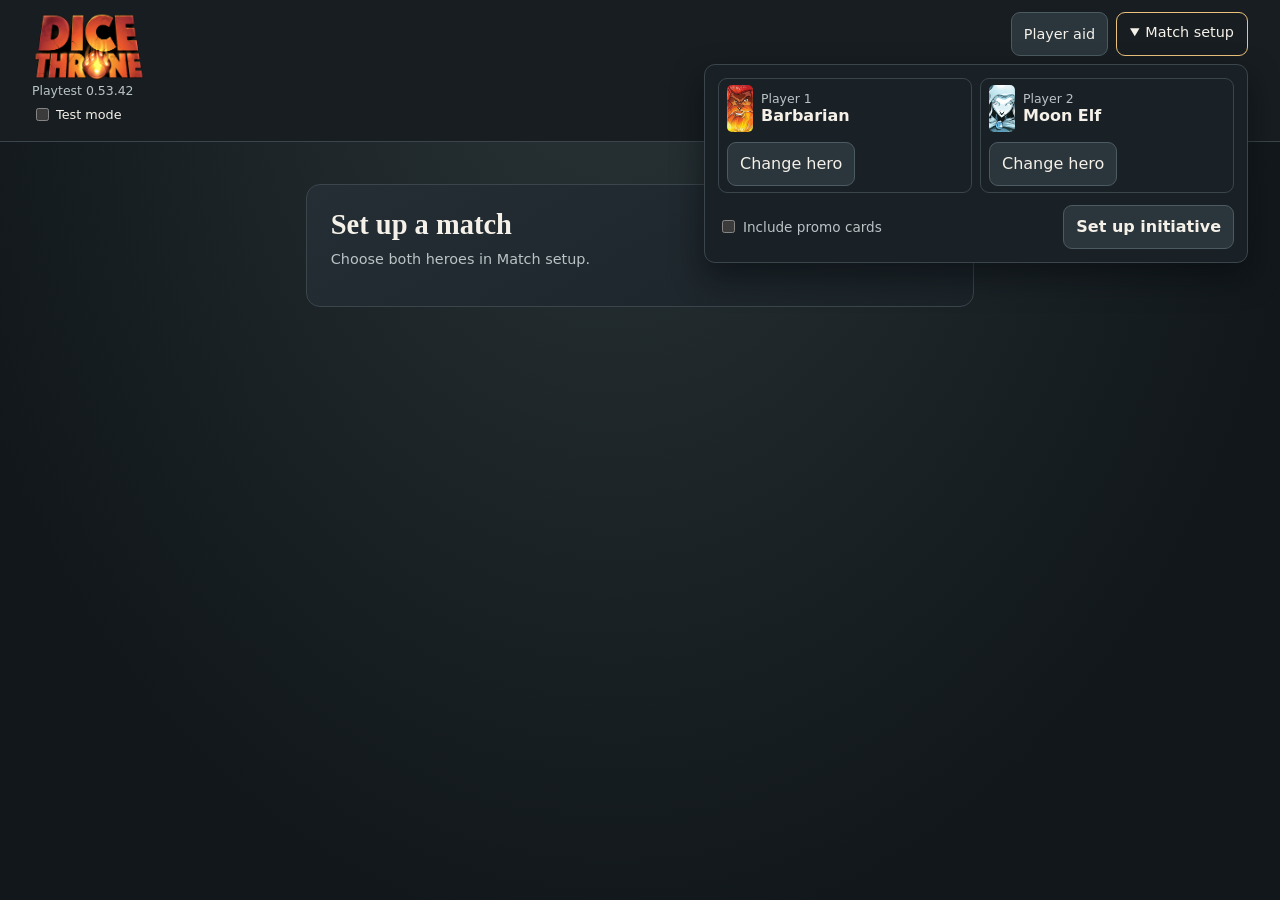
==== commit f075f4d3: "0.53.42" ====
--- a/docs/index.html
+++ b/docs/index.html
@@ -85,7 +85,7 @@
  <div>
   <div>
    <h1><img class="header-logo" src="./dice-throne-logo.png" alt="Dice Throne" width="1024" height="612"></h1>
-   <small>Playtest 0.53.41</small>
+   <small>Playtest 0.53.42</small>
    <label class="test-mode-label"><input id="test-mode" type="checkbox" autocomplete="off"> Test mode</label>
   </div>
   <div class="header-actions">
--- a/docs/match-ui.css
+++ b/docs/match-ui.css
@@ -674,11 +674,18 @@
   color: var(--gold);
 }
 
-.storm-charge-heading {
+.storm-charge-heading,
+.unearthed-heading {
   display: flex;
   align-items: flex-start;
   justify-content: space-between;
   gap: 6px;
+}
+
+.unearthed-heading small {
+  margin: 0;
+  color: var(--ink);
+  font-weight: 650;
 }
 
 .storm-charge-icon,
@@ -712,6 +719,12 @@
 }
 
 .ability-reference small { color: var(--muted); }
+
+.nevermore-outcomes {
+  margin-block: 6px;
+  padding-inline-start: 1.4rem;
+  line-height: 1.45;
+}
 
 .ability-reference > div > button {
   display: block;
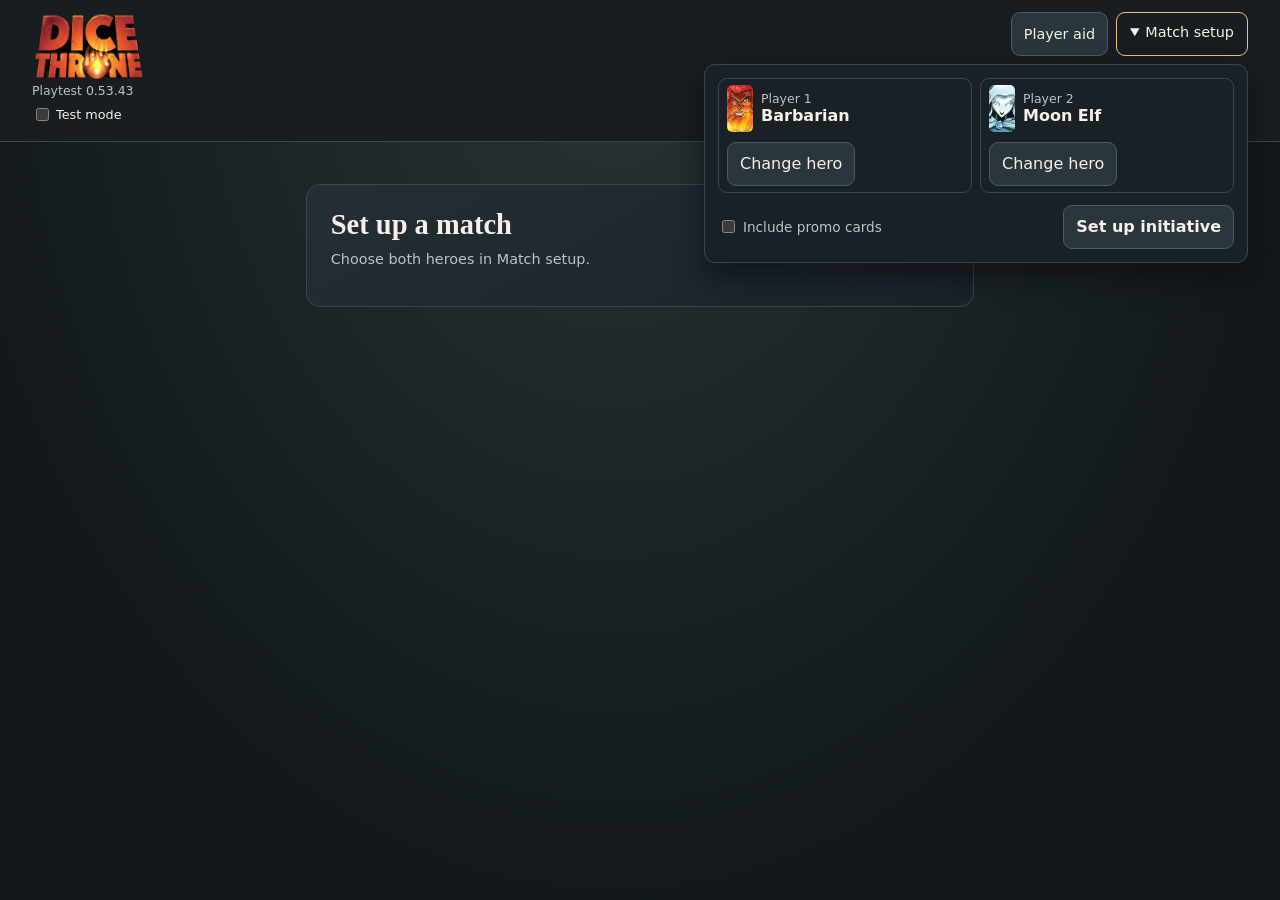
==== commit e83374a8: "0.53.43" ====
--- a/docs/index.html
+++ b/docs/index.html
@@ -85,7 +85,7 @@
  <div>
   <div>
    <h1><img class="header-logo" src="./dice-throne-logo.png" alt="Dice Throne" width="1024" height="612"></h1>
-   <small>Playtest 0.53.42</small>
+   <small>Playtest 0.53.43</small>
    <label class="test-mode-label"><input id="test-mode" type="checkbox" autocomplete="off"> Test mode</label>
   </div>
   <div class="header-actions">
--- a/docs/match-ui.css
+++ b/docs/match-ui.css
@@ -390,6 +390,7 @@
 }
 
 #hero-sheet .inventory button,
+#hero-sheet .discard-link,
 #hero-sheet summary,
 #hero-sheet .token-help button { min-height: 44px; }
 
@@ -431,6 +432,18 @@
   gap: 6px;
   padding: 0;
   border: 0;
+}
+
+.discard-link {
+  display: inline-flex;
+  align-items: center;
+  color: inherit;
+  text-underline-offset: .2em;
+}
+
+.discard-link:hover,
+.discard-link:focus-visible {
+  color: var(--gold);
 }
 
 button.draw-count,
@@ -1367,6 +1380,19 @@
   gap: 6px;
 }
 
+.footwork-choices > button {
+  display: flex;
+  align-items: center;
+  justify-content: space-between;
+  gap: 6px 12px;
+  text-align: start;
+}
+
+.footwork-choices > button small {
+  color: var(--gold);
+  text-align: end;
+}
+
 .card-choice-list + .controls,
 .card-recipient-list + .controls {
   margin-top: 10px;
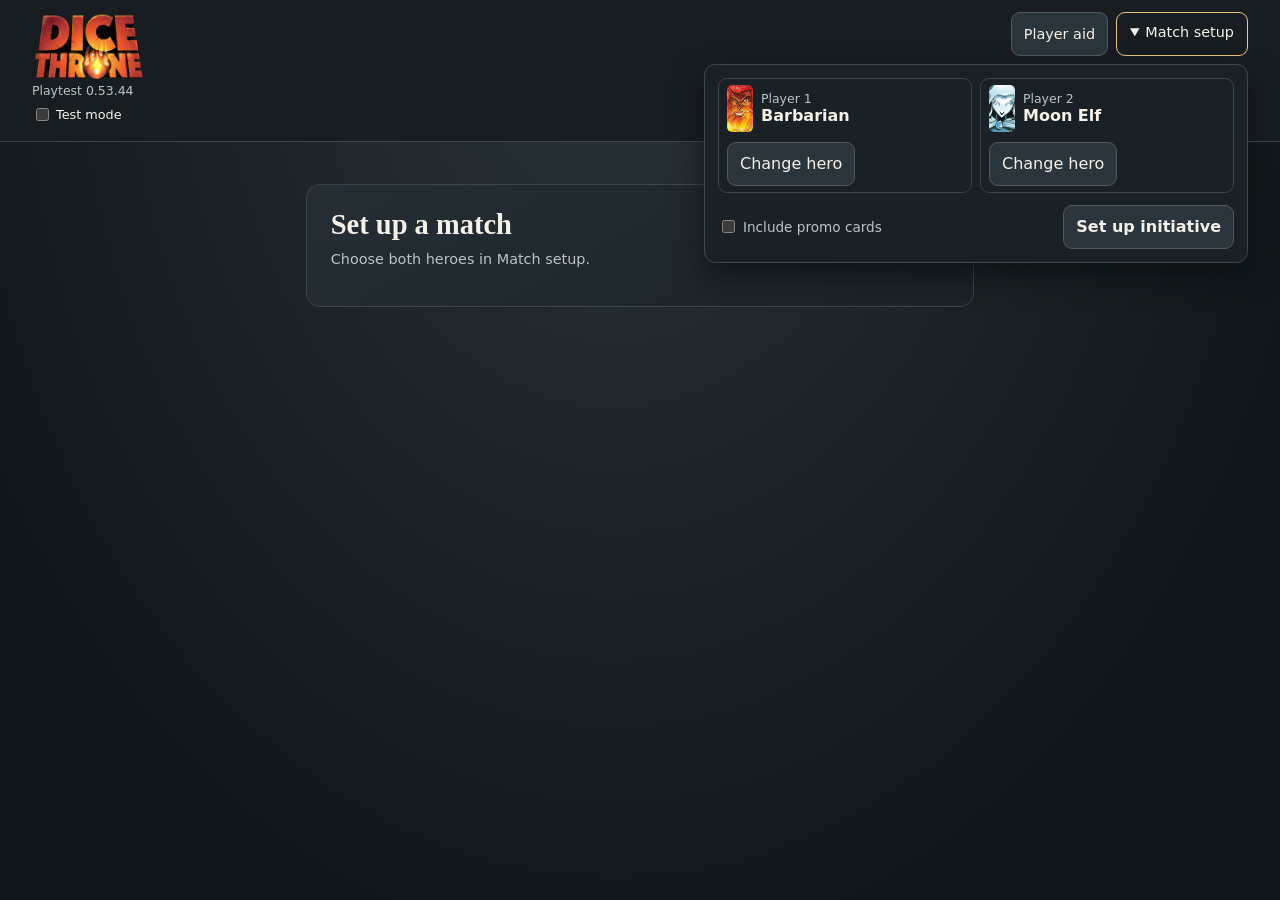
==== commit 67ecaafd: "0.53.44" ====
--- a/docs/index.html
+++ b/docs/index.html
@@ -85,7 +85,7 @@
  <div>
   <div>
    <h1><img class="header-logo" src="./dice-throne-logo.png" alt="Dice Throne" width="1024" height="612"></h1>
-   <small>Playtest 0.53.43</small>
+   <small>Playtest 0.53.44</small>
    <label class="test-mode-label"><input id="test-mode" type="checkbox" autocomplete="off"> Test mode</label>
   </div>
   <div class="header-actions">
--- a/docs/match-ui.css
+++ b/docs/match-ui.css
@@ -294,6 +294,10 @@
   min-width: 0;
   min-height: 0;
   object-fit: contain;
+}
+
+.donut-icon {
+  clip-path: circle(49.5%);
 }
 
 .large-token-icon .token-initial {
@@ -688,11 +692,27 @@
 }
 
 .storm-charge-heading,
+.potion-ability-heading,
 .unearthed-heading {
   display: flex;
   align-items: flex-start;
   justify-content: space-between;
   gap: 6px;
+}
+
+.ability-potions {
+  display: inline-flex;
+  flex-wrap: wrap;
+  justify-content: flex-end;
+  gap: 4px;
+  margin-inline-start: auto;
+}
+
+.ability-potions img {
+  display: block;
+  width: 22px;
+  height: 22px;
+  object-fit: contain;
 }
 
 .unearthed-heading small {
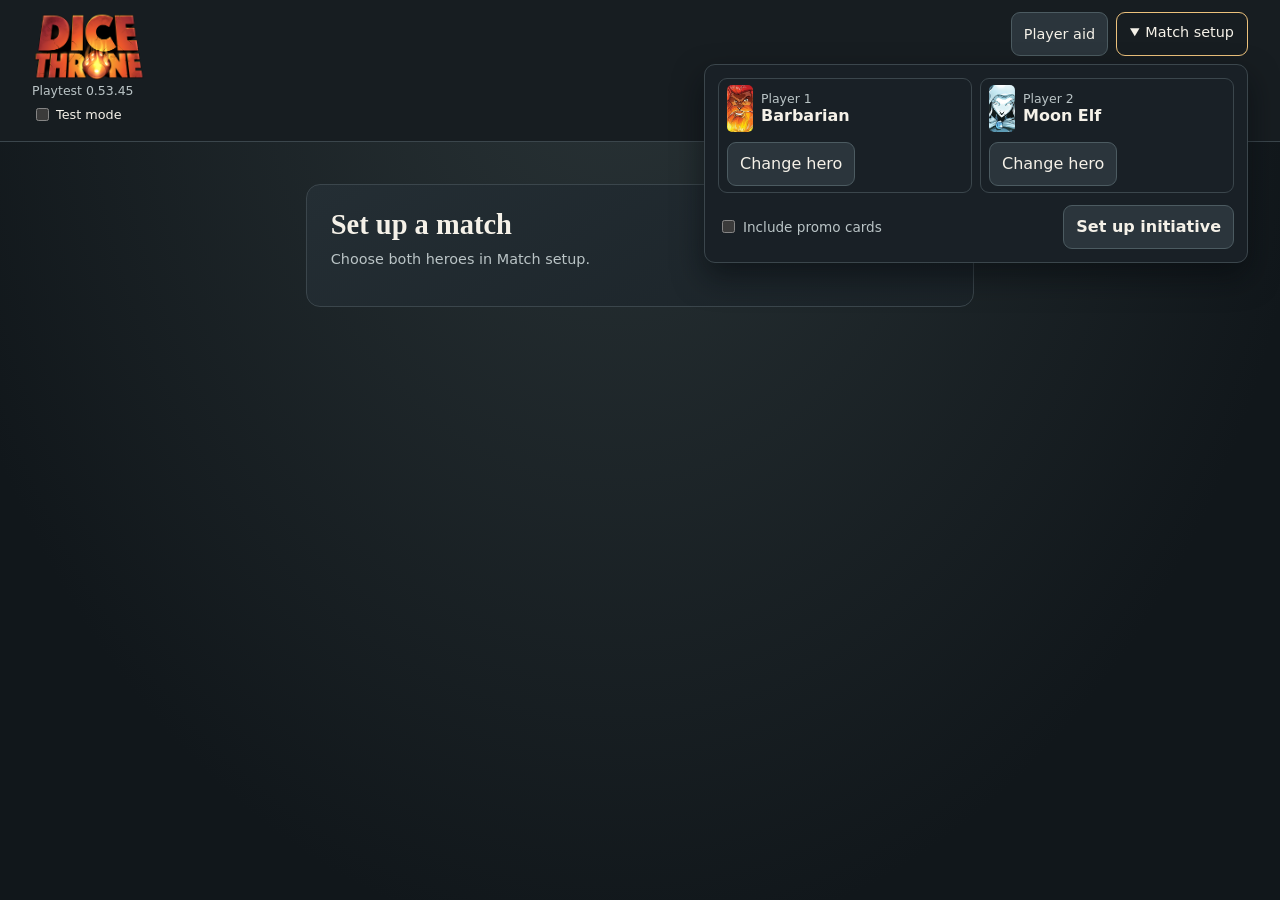
==== commit c6b24cfd: "0.53.45" ====
--- a/docs/index.html
+++ b/docs/index.html
@@ -85,7 +85,7 @@
  <div>
   <div>
    <h1><img class="header-logo" src="./dice-throne-logo.png" alt="Dice Throne" width="1024" height="612"></h1>
-   <small>Playtest 0.53.44</small>
+   <small>Playtest 0.53.45</small>
    <label class="test-mode-label"><input id="test-mode" type="checkbox" autocomplete="off"> Test mode</label>
   </div>
   <div class="header-actions">
--- a/docs/match-ui.css
+++ b/docs/match-ui.css
@@ -296,7 +296,7 @@
   object-fit: contain;
 }
 
-.donut-icon {
+.circular-token-art {
   clip-path: circle(49.5%);
 }
 
